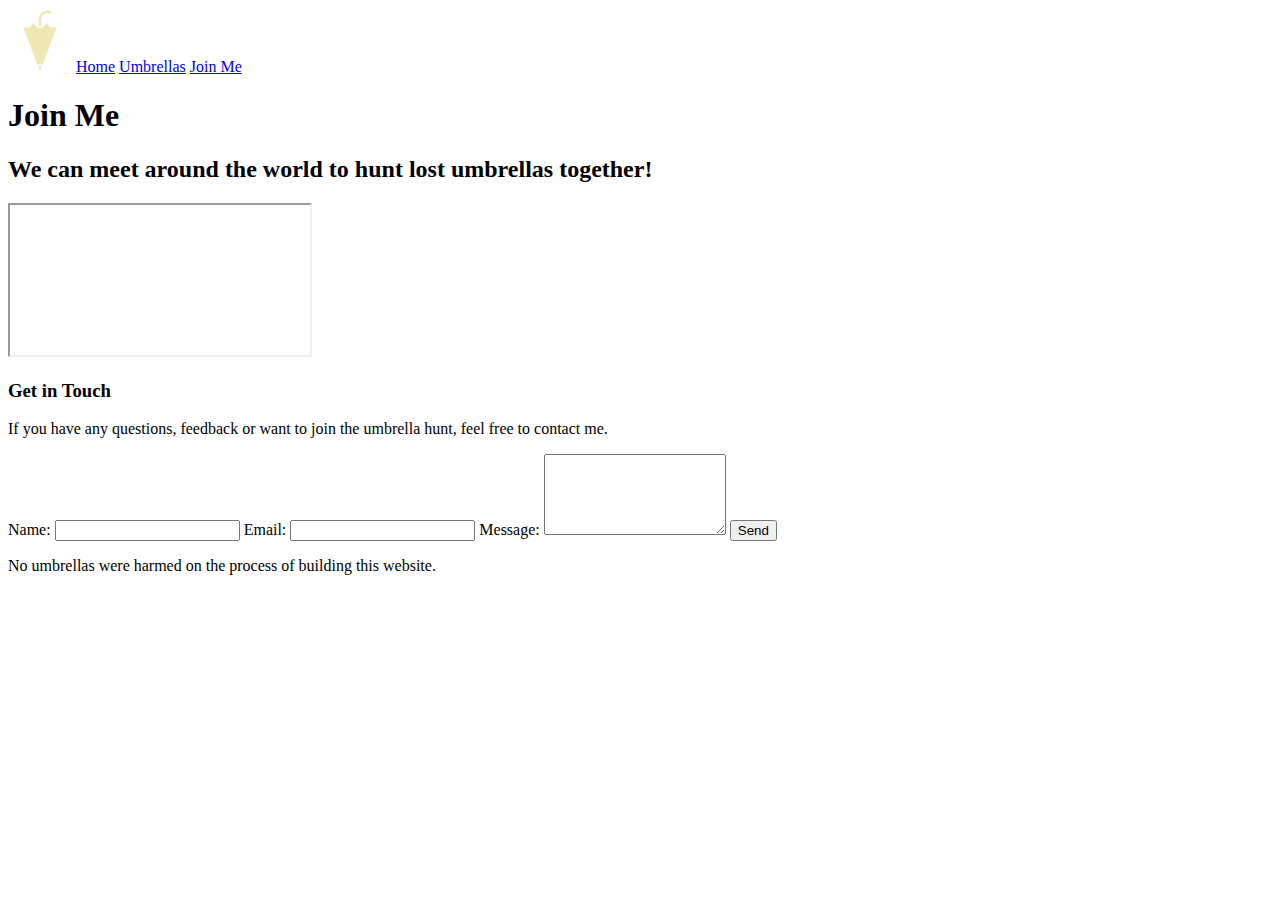
==== contact.html @ 67c17667 "Created contact form and embed map" ====
<!DOCTYPE html>
<html lang="en">
<head>
    <meta charset="UTF-8">
    <meta name="viewport" content="width=device-width, initial-scale=1.0">
    <title>Join Me</title>
    <link rel="preconnect" href="https://fonts.googleapis.com">
    <link rel="preconnect" href="https://fonts.gstatic.com" crossorigin>
    <link href="https://fonts.googleapis.com/css2?family=Arvo:wght@400;700&family=Noto+Serif:wght@400;500;700;800&family=Quicksand:wght@400;500;700&display=swap" rel="stylesheet"><link href="contact.css" rel="stylesheet">
</head>
<body>
    <nav role="navigation">
        <a href="index.html"><img src="images/logo.png" alt="Outline of a closed umbrella"></a>
        <a href="index.html">Home</a>
        <a href="umbrellas.html">Umbrellas</a>
        <a href="contact.html">Join Me</a>
    </nav>
    <header role="banner">
        <h1>Join Me</h1>
        <h2>We can meet around the world to hunt lost umbrellas together!</h2>
    </header>
    <main>
        <section class="map">
            <iframe src="https://www.google.com/maps/d/embed?mid=116OHk3NGhmWdmV8FWRCcGCEmx1ydhUE&ehbc=2E312F"></iframe>
        </section>
        <section class="contact-form">
            <h3 id="contact-heading">Get in Touch</h3>
            <p>If you have any questions, feedback or want to join the umbrella hunt, feel free to contact me.</p>
            <form action="submit_form.php" method="post" id="contact-form">
                <label for="name">Name:</label>
                <input type="text" id="name" name="name" required aria-labelledby="contact-heading">
                <label for="email">Email:</label>
                <input type="email" id="email" name="email" required aria-labelledby="contact-heading">
                <label for="message">Message:</label>
                <textarea name="message" rows="5" required aria-labelledby="contact-heading"></textarea>
                <button type="submit">Send</button>
            </form>
        </section>
    </main>
    <footer role="contentinfo">
        <p>No umbrellas were harmed on the process of building this website.</p> 
    </footer>    
</body>
</html>
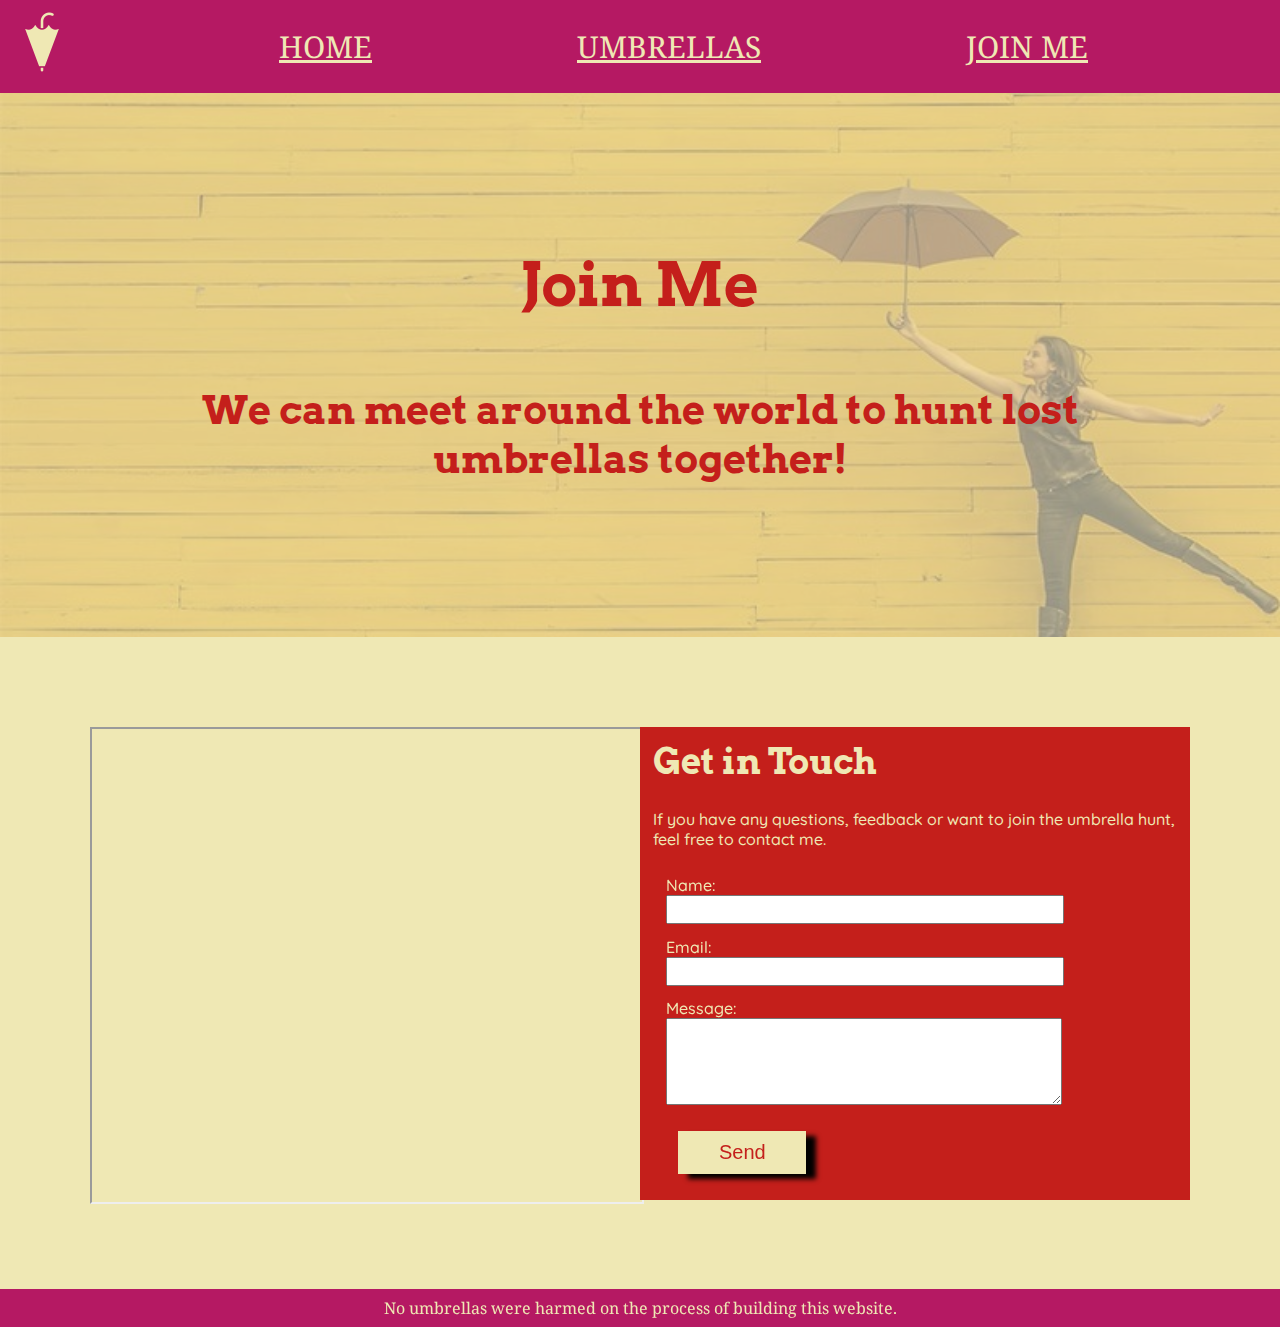
==== commit 71c634b3: "Added improvements section on README" ====
--- a/contact.html
+++ b/contact.html
@@ -6,7 +6,8 @@
     <title>Join Me</title>
     <link rel="preconnect" href="https://fonts.googleapis.com">
     <link rel="preconnect" href="https://fonts.gstatic.com" crossorigin>
-    <link href="https://fonts.googleapis.com/css2?family=Arvo:wght@400;700&family=Noto+Serif:wght@400;500;700;800&family=Quicksand:wght@400;500;700&display=swap" rel="stylesheet"><link href="contact.css" rel="stylesheet">
+    <link href="https://fonts.googleapis.com/css2?family=Arvo:wght@400;700&family=Noto+Serif:wght@400;500;700;800&family=Quicksand:wght@400;500;700&display=swap" rel="stylesheet">
+    <link href="contact.css" rel="stylesheet">
 </head>
 <body>
     <nav role="navigation">
--- a/contact.css
+++ b/contact.css
@@ -0,0 +1,139 @@
+* {
+    margin: 0;
+    padding: 0;
+}
+
+:root {
+    --green: #1B6B25;
+    --pink: #B51963;
+    --guava: #C41F1B;
+    --brown: #efe8b4;
+}
+
+body {
+    background-color: var(--brown);
+    color: var(--guava);
+}
+
+nav {
+    background-color: var(--pink);
+    padding: 10px;
+    position: sticky;
+    top: 0;
+    display: flex;
+    justify-content: space-between;
+    align-items: center;
+    padding-right: 15vw;
+    z-index: 3;
+    font-family: "Noto Serif";
+}
+
+a {
+    color: var(--brown);
+    font-size: 30px;
+    text-transform: uppercase;
+}
+
+header {
+    position: relative;
+    display: flex;
+    align-items: center;
+    justify-content: center;
+    flex-direction: column;
+    font-family: Arvo, sans-serif;
+    text-align: center;
+}
+
+header::before {
+    content: "";
+    background-image: url(images/contact-banner.jpg);
+    position: absolute;
+    background-repeat: no-repeat;
+    background-size:cover;
+    top: 0px;
+    right: 0px;
+    bottom: 0px;
+    left: 0px;
+    opacity: 0.4;
+}
+
+h1 {
+    font-size: 60px;
+    padding-top: 12vw;
+    padding-bottom: 5vw;
+    z-index: 2;
+    display: block;
+}
+
+h2 {
+    font-size: 40px;
+    padding-bottom: 12vw;
+    z-index: 2;
+    display: inline-block;
+    width: 75%;
+}
+
+main {
+    display: grid;
+    grid-template-columns: repeat(2, 1fr);
+    font-family: Quicksand;
+    font-weight: 500;
+    margin: 7vw;
+    border-radius: 25px;
+}
+
+iframe {
+    width: 100%;
+    height: 100%;
+}
+
+.map {
+    grid-column: 1;
+}
+
+.contact-form {
+    grid-column: 2;
+    background-color: var(--guava);
+    color: var(--brown);
+    padding: 1vw;
+    display: flex;
+    flex-direction: column;
+    gap: 2vw;
+}
+
+h3 {
+    font-size: 35px;
+    font-family: Arvo, sans-serif;
+}
+
+form {
+    padding-left: 1vw;
+}
+
+input, textarea {
+    display: block;
+    padding: 5px;
+    margin-bottom: 1vw;
+    width: 75%;
+}
+
+button {
+    background-color: var(--brown);
+    color: var(--guava);
+    text-align: center;
+    text-decoration: none;
+    font-size: 20px;
+    width: 25%;
+    margin: 1vw;
+    border: solid var(--brown) 10px;
+    box-shadow: 10px 5px 5px black;
+}
+
+footer {
+    background-color: var(--pink);
+    color: var(--brown);
+    font-size: 16px;
+    padding: 8px;
+    text-align: center;
+    font-family: "Noto Serif";
+}